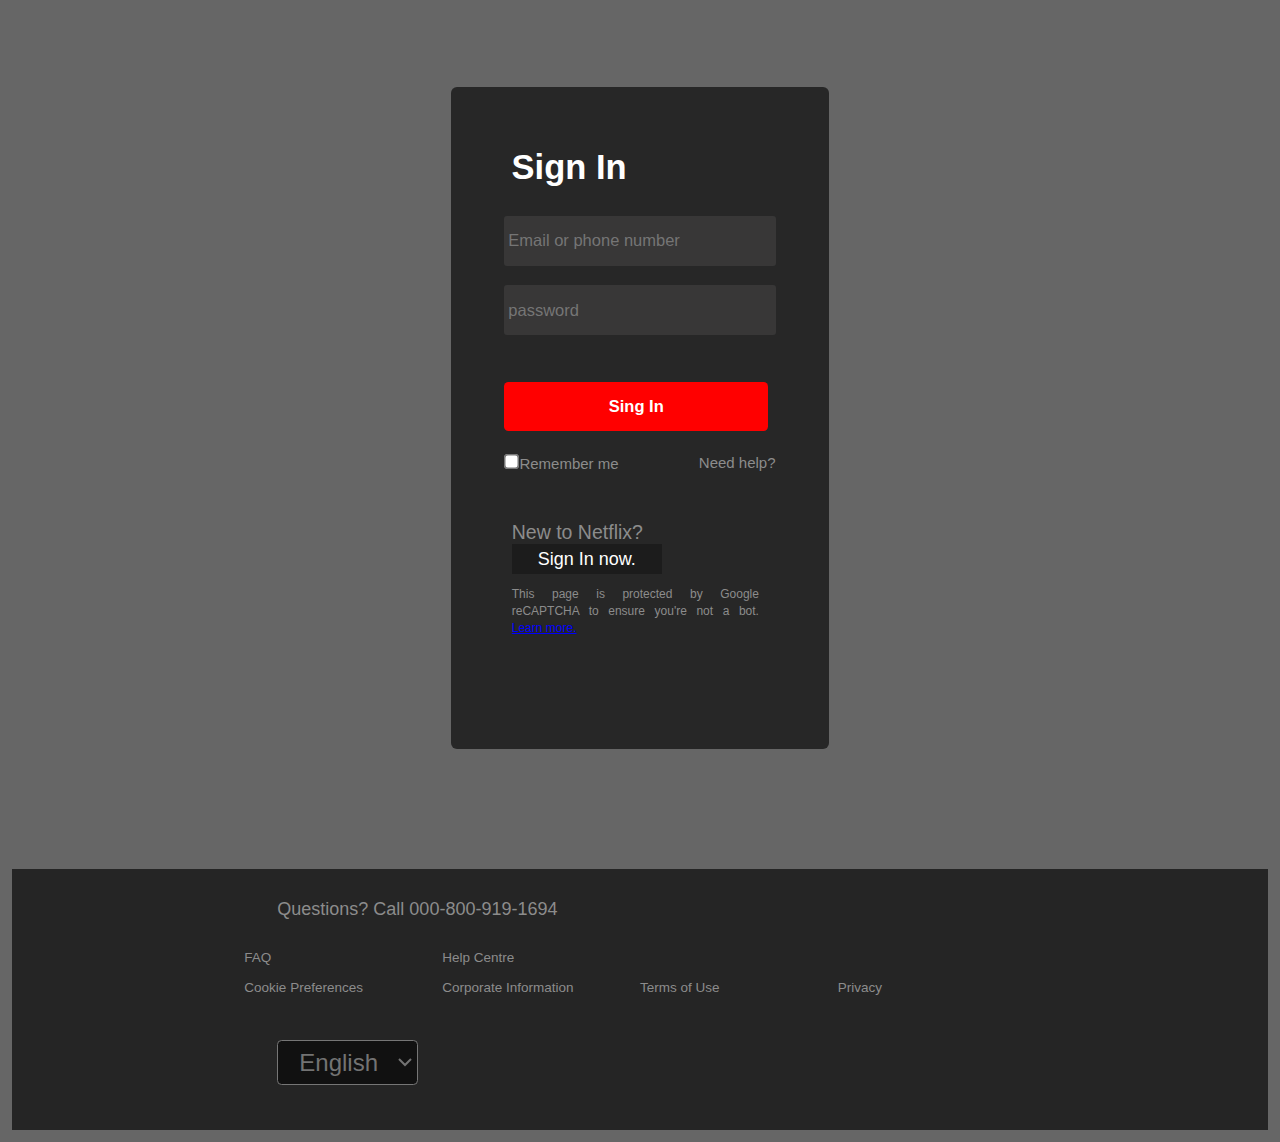
==== signIn/signIn.html @ 91dc0628 "add a new file signin and onclick function add" ====
<!DOCTYPE html>
<html lang="en">
<head>
    <meta charset="UTF-8">
    <meta http-equiv="X-UA-Compatible" content="IE=edge">
    <meta name="viewport" content="width=device-width, initial-scale=1.0">
    <link
    rel="shortcut icon"
    type="x-icon"
    href="https://upload.wikimedia.org/wikipedia/commons/f/ff/Netflix-new-icon.png"
  />
    <title>Netflix</title>
    <link rel="stylesheet" href="signIn.css">
    <script src="signIn.js" defer></script>
</head>
<body>
    <!-- ---------------------------- navebar -------------------------------------- -->
    <div class="header">
        <div class="img-Netflix">
            <img src="https://www.freepnglogos.com/uploads/netflix-logo-history-32.png" alt="">
        </div>
    </div>
    <!-- -------------------------------- body ------------------------------------- -->
    <div class="container">
        <div class="inputUser">
            <h2>Sign In</h2>
            <input type="mail" id="emailcheck" placeholder="Email or phone number">
            <input type="password" id="passwordcheck" placeholder="password">
            <button id="signIn" class="submit" onclick="signIn()">Sing In</button>
            <div class="Remember">
                <p><input type="checkbox">Remember me</p>
                <p>Need help?</p>
            </div>
            <div class="info">
                <input type="checkbox" id="check">
                <h2>New to Netflix?<button id="signInData" onclick="signIn()">Sign In now.</button></h2>
                <p>This page is protected by Google reCAPTCHA to ensure you're not a bot.<label for="check">Learn more.</label></p>
                <div class="content">
                    <p>The information collected by Google reCAPTCHA is subject to the Google <samp>Privacy Policy</samp> and <samp>Terms of Service</samp>, and is used for providing, maintaining, and improving the reCAPTCHA service and for general security purposes (it is not used for personalised advertising by Google).</p>
                </div>
                
            </div>
        </div>
    </div>
    <!-- ----------------------------- footer --------------------------- -->
    <div class="footer">
        <h2>Questions? Call 000-800-919-1694</h2>
        <div class="row">
            <div class="col">
                <a href="https://help.netflix.com/support/412">FAQ</a>
                <a href="https://www.netflix.com/in/login#">Cookie Preferences</a>
            </div>
            <div class="col">
                <a href="https://help.netflix.com/">Help Centre</a>
                <a href="https://help.netflix.com/legal/corpinfo">Corporate Information</a>
            </div>
            <div class="col">
                <a href="https://help.netflix.com/legal/termsofuse">Terms of Use</a>
            </div>
            <div class="col">
                <a href="https://help.netflix.com/legal/privacy">Privacy</a>
            </div>
        </div>
        <select name="" class="languageChange">
            <option value="English">English</option>
            <option value="hindi">हिंदी</option>
          </select>
        </div>
    </div>

</body>
</html>
---- signIn/signIn.css ----
body{
    background-image: linear-gradient(rgba(0,0,0,0.6),rgba(0,0,0,0.6)),url("https://assets.nflxext.com/ffe/siteui/vlv3/70805ddd-f38c-4e25-94cd-b5015e444ee0/6e99205c-e34b-4dbe-ba45-b026023791bc/IN-en-20230508-popsignuptwoweeks-perspective_alpha_website_small.jpg");
    zoom: 1.5;
    color: #fff;
}
.header{
    width: 100%;
    height: 40px;
    /* border: 1px solid; */
    display: flex;
    justify-content: space-between;

}
.img-Netflix{
    width: 20%;
    height: 40px;
    /* border: 1px solid;  */
}
.img-Netflix img{
    width: 68%;
    padding: 0px 5%;
    /* border: 1px solid; */
    margin-top: 5px;
}

/* ------------------------------------- body -------------------------------- */

.container{
    width: 30%;
    height: 440px;
    border: 1px solid transparent;
    margin: auto;
    margin-top: 10px;
    background-color: #0000009e;
    border-radius: 4px;
}
.container h2{
    font-family: "Netflix Sans", "Helvetica Neue", "Segoe UI", Roboto, Ubuntu, sans-serif;
    font-size: 23px;
    font-weight: 700;
    line-height: normal;
    margin-left: 40px;
    margin-top: 40px;
}
.container input{
    width: 70%;
    height: 30px;
    margin-left: 14%;
    margin-bottom: 13px;
    background-color: rgb(56, 55, 55);
    border: 1px solid transparent;
    font-family: "Netflix Sans", "Helvetica Neue", "Segoe UI", Roboto, Ubuntu, sans-serif;
    font-size: 11px;
    font-weight: 400;
    color: rgb(140, 140, 140);
    border-radius: 2px;
}
.container #signIn{
    width: 70%;
    height: 33px;
    margin-left: 14%;
    margin-top: 18px;
    border-radius: 3px;
    border: transparent;
    font-family: "Netflix Sans", "Helvetica Neue", "Segoe UI", Roboto, Ubuntu, sans-serif;
    font-size: 11px;
    font-weight: 700;
    color: #fff;
    background-color: red;
}
.Remember{
    width: 80%;
    height: 20px;
    /* border: 1px solid; */
    display: flex;
    margin: auto;
    margin-top: 10px;
}
.Remember input{
    width: 10px;
    height: 10px;
    margin: auto;
}
.Remember p:nth-child(1){
    width: 40%;
    height: 10px;
    font-family: "Netflix Sans", "Helvetica Neue", "Segoe UI", Roboto, Ubuntu, sans-serif;
    font-size: 10px;
    /* border: 1px solid; */
    font-weight: 500;
    color:  rgb(140, 140, 140);
    margin: auto;
}
.Remember p:nth-child(2){
    width: 30%;
    height: 10px;
    font-family: "Netflix Sans", "Helvetica Neue", "Segoe UI", Roboto, Ubuntu, sans-serif;
    font-size: 10px;
    /* border: 1px solid; */
    font-weight: 500;
    color:  rgb(140, 140, 140);
    margin: auto;
    margin-left: 30px;
    text-align: end;
}
.info{
    width: 80%;
    background-color: #00000000;
    padding: 10px;
    margin: 0 auto;
    box-sizing: 0 0 5px rgba(0, 0, 0, 0.295);
    margin-top: 10px;
    border-radius: 20px;
    /* border: 1px solid; */
}
.info h2{
    font-family: "Netflix Sans", "Helvetica Neue", "Segoe UI", Roboto, Ubuntu, sans-serif;
    font-size: 13px;
    font-weight: 400;
    margin: auto;
    margin-left: 15px;
    margin-top: 10px;
    color: rgb(140, 140, 140);
}
#signInData{
    width: 100px;
    height: 20px;
    margin: auto;
    border: 1px solid transparent;
    background-color:  #00000045;
    font-size: 12px;
    font-weight: 500;
    font-family: "Netflix Sans", "Helvetica Neue", "Segoe UI", Roboto, Ubuntu, sans-serif;
    color: #fff;
}
.info h2 a{
    text-decoration: none;
    margin-left: 2px;
    color: #fff;
}
.info p{
    width: 82%;
    line-height: 1.4;
    text-align: justify;
    font-family: "Netflix Sans", "Helvetica Neue", "Segoe UI", Roboto, Ubuntu, sans-serif;
    font-size: 8px;
    font-weight: 400;
    margin-left: 15px;
    color: rgb(140, 140, 140);
}
#check{
    display: none;
}
.content{
    display: none;
    transition: 0.5s linear;
}
label{
    display: inline-block;
    color: blue;
    text-decoration: underline;
    cursor: pointer;
    font-weight: 500px;
}
#check:checked ~ .content{
    display: block;  
}
samp{
    color: blue;
}

/* ---------------------------------- footer ----------------------------------- */
.footer{
    padding: 10px 5% 10px;
    background-color: #000000a1;
    /* border: 1px solid; */
    margin-top: 80px;
  }
  .footer h2{
    font-size: 12px;
    font-weight: 500;
    font-family: "Netflix Sans", "Helvetica Neue", "Segoe UI", Roboto, Ubuntu, sans-serif;
    /* margin-bottom: 30px; */
    color: rgb(140, 140, 140);
    margin: auto;
    margin-top: 10px;
    margin-bottom: 20px;
    margin-left: 135px;
  }
  .footer .col{
    flex-basis: 25%;
    /* flex-grow: 1; */
  }
  .footer .col a{
    display: block;
    text-decoration:none;
    font-size: 9px;
    margin-bottom: 10px;
    font-weight: 400;
    font-family: "Netflix Sans", "Helvetica Neue", "Segoe UI", Roboto, Ubuntu, sans-serif;
    color: rgb(140, 140, 140);
  }
  .footer .row{
    width: 70%;
    align-items: flex-end;
    /* border: 1px solid; */
    display: flex;
    margin: auto;
  }
  .footer .languageChange{
    padding: 0px 10px;
    border-radius: 3px;
    background-color: #00000087;
    height: 30px;
    margin-top: 20px;
    font-family: "Netflix Sans", "Helvetica Neue", "Segoe UI", Roboto, Ubuntu, sans-serif;
    font-weight: 400;
    font-size: 16px;
    color:  rgb(115, 115, 115);
    margin: auto;
    margin-bottom: 20px;
    margin-top: 20px;
    margin-left: 135px;
  }
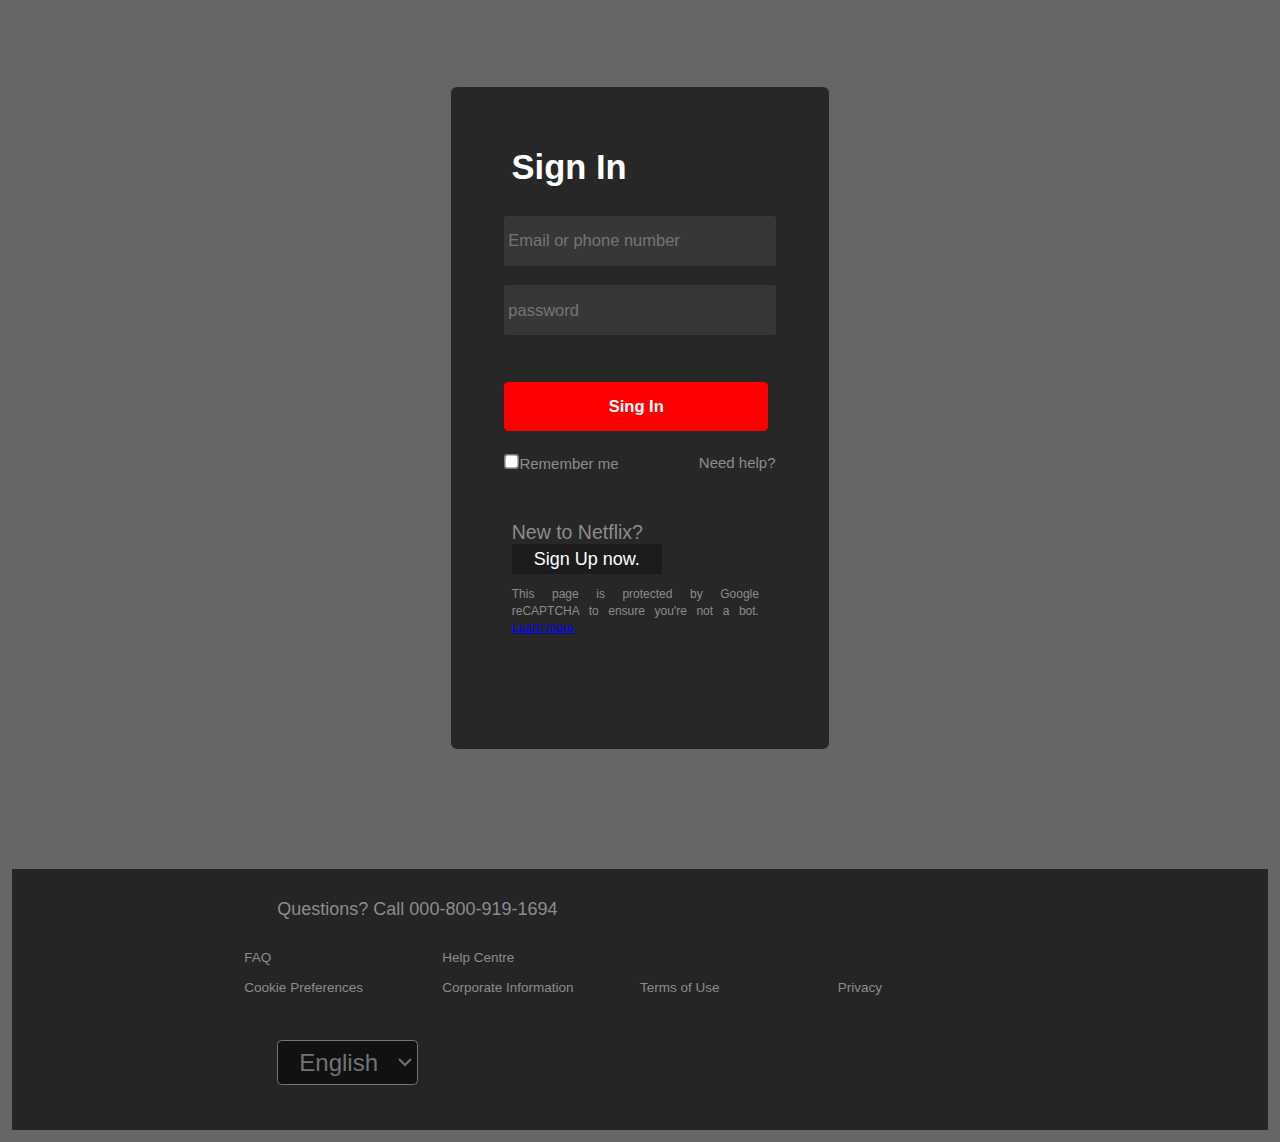
==== commit 13ed21f9: "add function navigate to the main page" ====
--- a/signIn/signIn.html
+++ b/signIn/signIn.html
@@ -33,7 +33,7 @@
             </div>
             <div class="info">
                 <input type="checkbox" id="check">
-                <h2>New to Netflix?<button id="signInData" onclick="signIn()">Sign In now.</button></h2>
+                <h2>New to Netflix?<button id="signInData" onclick="signUp()">Sign Up now.</button></h2>
                 <p>This page is protected by Google reCAPTCHA to ensure you're not a bot.<label for="check">Learn more.</label></p>
                 <div class="content">
                     <p>The information collected by Google reCAPTCHA is subject to the Google <samp>Privacy Policy</samp> and <samp>Terms of Service</samp>, and is used for providing, maintaining, and improving the reCAPTCHA service and for general security purposes (it is not used for personalised advertising by Google).</p>
